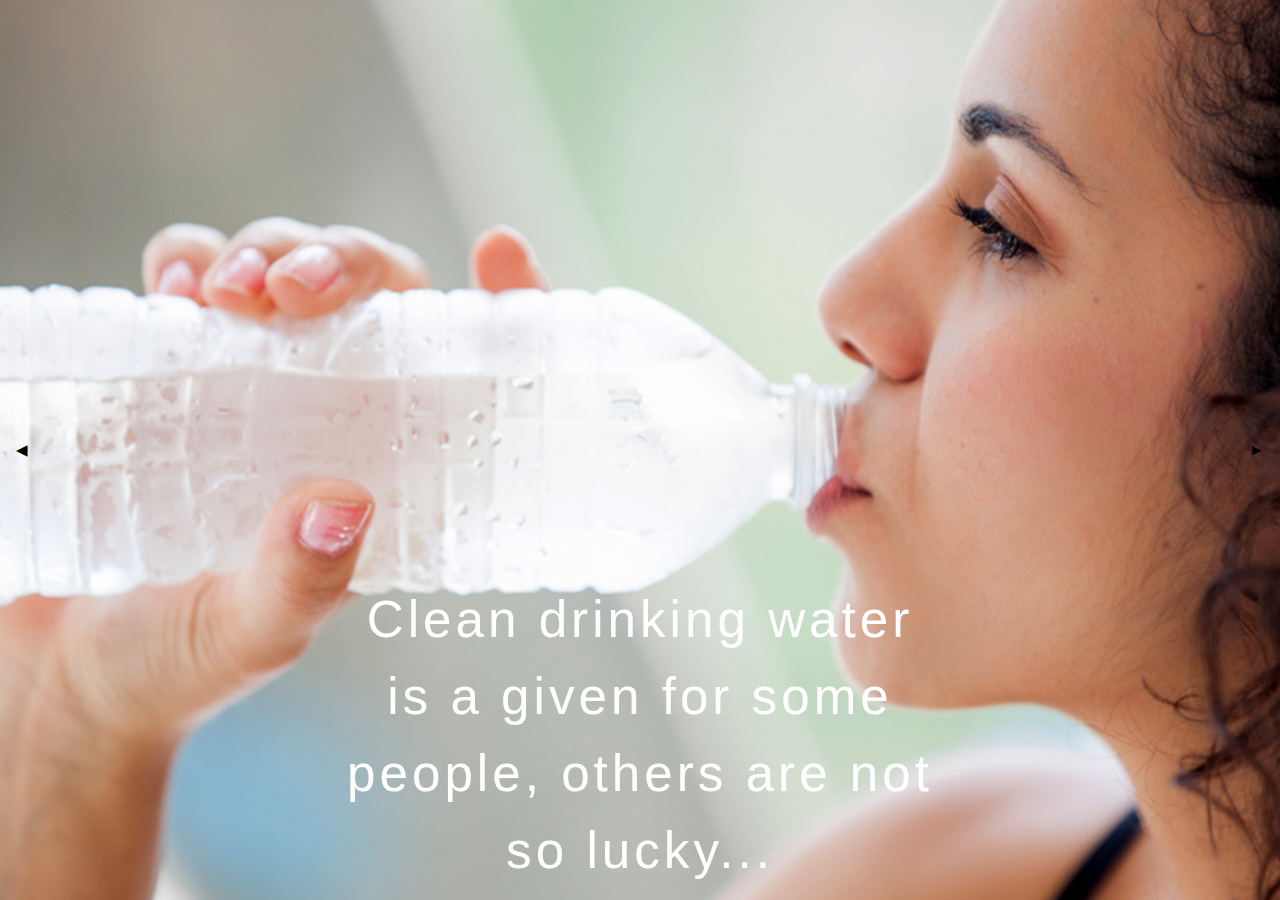
==== index.html @ 383ab1bf "Initial commit" ====
<!doctype html>

<html lang="en">

    <head>
        <!charcter encoding-->
        <meta charset="UTf--8">
        <!--title tag -->
        <title>Clean Water</title>
        <!-- make web page mobile friendly-->
        <meta name="viewport" content="width=device-width, initial-scale=1.0">
        <!--meta description-->
        <meta name="description" content="Learn about the effects of not having clean drinking water and how we can help."/>
        <!--W3.css-->
        <link rel="stylesheet" href="https://www.w3schools.com/w3css/4/w3.css">
        <link rel="stylesheet" href="css/style.css">
        
    
    </head>
    
    
    <body>
        <!--Slide 1-->
        <section class="mySlides fs-img1" id="full-screen-image">
            
            <h1 class= "w3-container w3-display-bottommiddle black-transparent w3-text-white w3-center w3-wide">Clean drinking water is a given for some people, others are not so lucky...</h1>
        </section>
        
        <!--Slide 2-->
            <section class="mySlides" id="two-row-slide" style="height: 100%;">
                
                <div class="w3-cell-row" style="height: 50%;">
                    <div class="w3-cell w3-container w3-red w3-mobile hs-img1" style="height: 100%;">
                        <h1 class="w3-center">"3 in 10 people lack access to safely managed drinking water services."</h1>
                    </div>
                </div>
                
                
                <div class="w3-cell-row" style="height: 50%">
                    <div class="w3-cell w3-container w3-blue w3-mobile" style="height: 100%;">
                        <h1 class="w3-center">'Everyday nearly 1,000 children die due to preventable water and sanitation related diarrheal diseases." </h1>
                    </div>
                </div>
        
            </section>
        
        <!--Slide3-->
        <section class="mySlides fs-img1" id="full-screen-image">
            
            <h1 class= "w3-container w3-display-bottommiddle black-transparent w3-text-white w3-center w3-wide">83 million people do not have access to clean and safe water worldwide.</h1>
        </section>
        
        <!--Slide4-->
        <section class="mySlides" id="full screen video">
        <!-- The video -->
            <video autoplay muted loop id="myVideo">
                <source src="img/Pexels%20Videos%203590.mp4" type="video/mp4">
            </video>

        <!-- Optional: some overlay text to describe the video -->
            <div class="content">
            <h1>Clean Water</h1>
            <p>Clean drinking water is a given for some people, others are not so lucky...</p>
                
        <!-- Use a button to pause/play the video with JavaScript -->
            <button id="myBtn" onclick="myFunction()">Play</button>
            </div>
        </section>
        
        
        <!-- slideshow arrow indicators-->
        <button class="w3-button w3-display-left" onclick="plusDivs(-1)">&#x25c0;</button>
        <button class="w3-button w3-display-right" onclick="plusDivs(+1)">&#x25ba;</button>
    
    

        <!--JavaScript-->
        <script src="js/video.js"></script>
        <script src="js/slideshow.js"></script>
        
        
    </body>
</html>
---- css/style.css ----
body, html{
    height: 100%
}

.fs-img1{ 
    background-image: url("/img/drink-water-stock-today-160311-tease-02_69d59e59635a02a843d1ea6097b19386.jpg");
    height: 100%;
    background-position: center;
    background-repeat: no-repeat;
    background-size: cover;
}

.fs-img2{
    background-image: url("/img/CR%20dead.jpg");
    height: 100%;
    background-position: center;
    background-repeat: no-repeat;
    background-size: cover;
}

hs-img1{ 
    background-image: url("/img/drink-water-stock-today-160311-tease-02_69d59e59635a02a843d1ea6097b19386.jpg");
    height: 100%;
    background-position: center;
    background-repeat: no-repeat;
    background-size: cover;
}

hs-img2{ 
    background-image: url("img/");
    height: 100%;
    background-position: center;
    background-repeat: no-repeat;
    background-size: cover;
}

.black-transparent {
    background-color: rgba(0,0,0,0)
}

h1 {
    font-family: sans-serif;
    font-size: 1vh;
    font-size: 4vw;
}

/*Full Screen Video*/

/* Style the video: 100% width and height to cover the entire window */
#myVideo {
    position: fixed;
    left: 0;
    bottom: 15;
    min-width: 100%; 
    min-height: 100%;
}

/* Add some content at the bottom of the video/page */
.content {
    position: fixed;
    bottom: 0;
    background: rgba(0, 0, 0, 0.5);
    color: #f1f1f1;
    width: 100%;
    padding: 20px;
}

/* Style the button used to pause/play the video */
#myBtn {
    width: 200px;
    font-size: 18px;
    padding: 10px;
    border: none;
    background: #000;
    color: #fff;
    cursor: pointer;
}

#myBtn:hover {
    background: #ddd;
    color: black;
}

@media (max-width:600px) {
    #myVideo {
    position: fixed;
    left: 0;
    bottom: 15;
    min-width: 100%; 
    min-height: 100%;
}
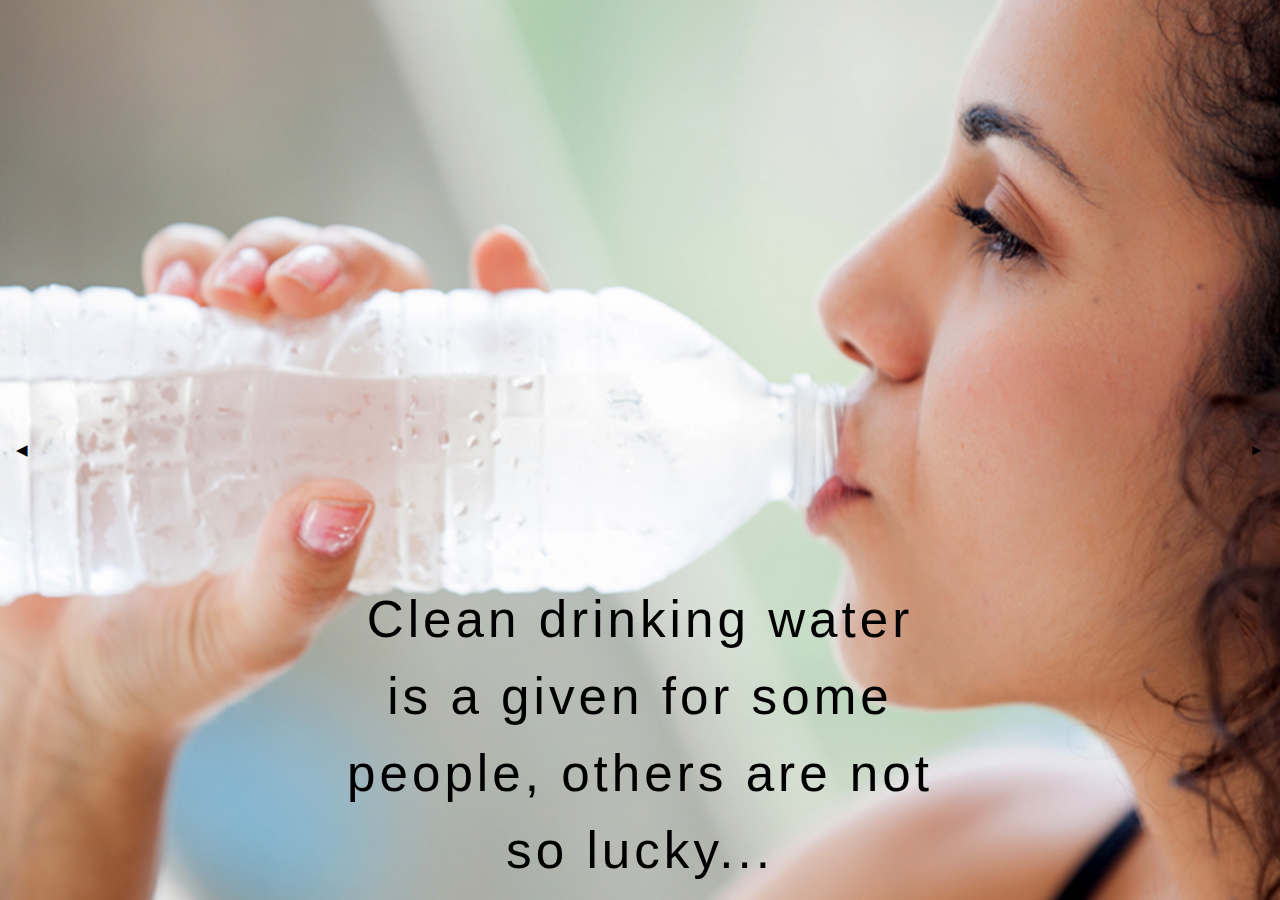
==== commit 0a781ff5: "added more slides" ====
--- a/index.html
+++ b/index.html
@@ -23,31 +23,19 @@
         <!--Slide 1-->
         <section class="mySlides fs-img1" id="full-screen-image">
             
-            <h1 class= "w3-container w3-display-bottommiddle black-transparent w3-text-white w3-center w3-wide">Clean drinking water is a given for some people, others are not so lucky...</h1>
+            <h1 class= "w3-container w3-display-bottommiddle black-transparent w3-text-black w3-center w3-wide">Clean drinking water is a given for some people, others are not so lucky...</h1>
         </section>
         
         <!--Slide 2-->
-            <section class="mySlides" id="two-row-slide" style="height: 100%;">
+            <section class="mySlides fs-img2" id="full-screen-image">
+                <h1 class= "w3-container w3-display-bottommiddle black-transparent w3-text-white w3-center w3-wide">"3 in 10 people lack access to safely managed drinking water services."</h1>
                 
-                <div class="w3-cell-row" style="height: 50%;">
-                    <div class="w3-cell w3-container w3-red w3-mobile hs-img1" style="height: 100%;">
-                        <h1 class="w3-center">"3 in 10 people lack access to safely managed drinking water services."</h1>
-                    </div>
-                </div>
-                
-                
-                <div class="w3-cell-row" style="height: 50%">
-                    <div class="w3-cell w3-container w3-blue w3-mobile" style="height: 100%;">
-                        <h1 class="w3-center">'Everyday nearly 1,000 children die due to preventable water and sanitation related diarrheal diseases." </h1>
-                    </div>
-                </div>
-        
             </section>
         
         <!--Slide3-->
-        <section class="mySlides fs-img1" id="full-screen-image">
+        <section class="mySlides fs-img3" id="full-screen-image">
             
-            <h1 class= "w3-container w3-display-bottommiddle black-transparent w3-text-white w3-center w3-wide">83 million people do not have access to clean and safe water worldwide.</h1>
+            <h1 class= "w3-container w3-display-bottommiddle black-transparent w3-text-black w3-center w3-wide">"83 million people do not have access to clean and safe water worldwide."</h1>
         </section>
         
         <!--Slide4-->
@@ -60,13 +48,15 @@
         <!-- Optional: some overlay text to describe the video -->
             <div class="content">
             <h1>Clean Water</h1>
-            <p>Clean drinking water is a given for some people, others are not so lucky...</p>
-                
-        <!-- Use a button to pause/play the video with JavaScript -->
-            <button id="myBtn" onclick="myFunction()">Play</button>
+            <p>Don't think this can happen to you, well think again</p>
             </div>
         </section>
         
+          <!--Slide5-->
+        <section class="mySlides fs-img4" id="full-screen-image">
+            
+            <h2 class= "w3-container w3-display-bottommiddle black-transparent w3-text-white w3-center w3-wide">"Officials failed to apply corrosion inhibitors to the water. ... The Flint River water that was treated improperly caused lead from aging pipes to leach into the water supply, leading to extremely elevated levels of the heavy metal neurotoxin."</h2>
+        </section>
         
         <!-- slideshow arrow indicators-->
         <button class="w3-button w3-display-left" onclick="plusDivs(-1)">&#x25c0;</button>
--- a/css/style.css
+++ b/css/style.css
@@ -11,13 +11,29 @@
 }
 
 .fs-img2{
-    background-image: url("/img/CR%20dead.jpg");
+    background-image: url("/img/dirtywater.jpg");
     height: 100%;
     background-position: center;
     background-repeat: no-repeat;
     background-size: cover;
 }
 
+.fs-img3{
+    background-image: url("/img/shutterstock_523017940%20(1).jpg");
+    height: 100%;
+    background-position: center;
+    background-repeat: no-repeat;
+    background-size: cover;
+}
+
+.fs-img4{
+    background-image: url("/img/elite-daily-flint-michigan-water-crisis-twitter.jpeg");
+    height: 100%;
+    background-position: center;
+    background-repeat: no-repeat;
+    background-size: cover;
+}
+    
 hs-img1{ 
     background-image: url("/img/drink-water-stock-today-160311-tease-02_69d59e59635a02a843d1ea6097b19386.jpg");
     height: 100%;
@@ -42,6 +58,11 @@
     font-family: sans-serif;
     font-size: 1vh;
     font-size: 4vw;
+}
+h2 {
+    font-family: sans-serif;
+    font-size: .25vh;
+    font-size: 2vw;
 }
 
 /*Full Screen Video*/
